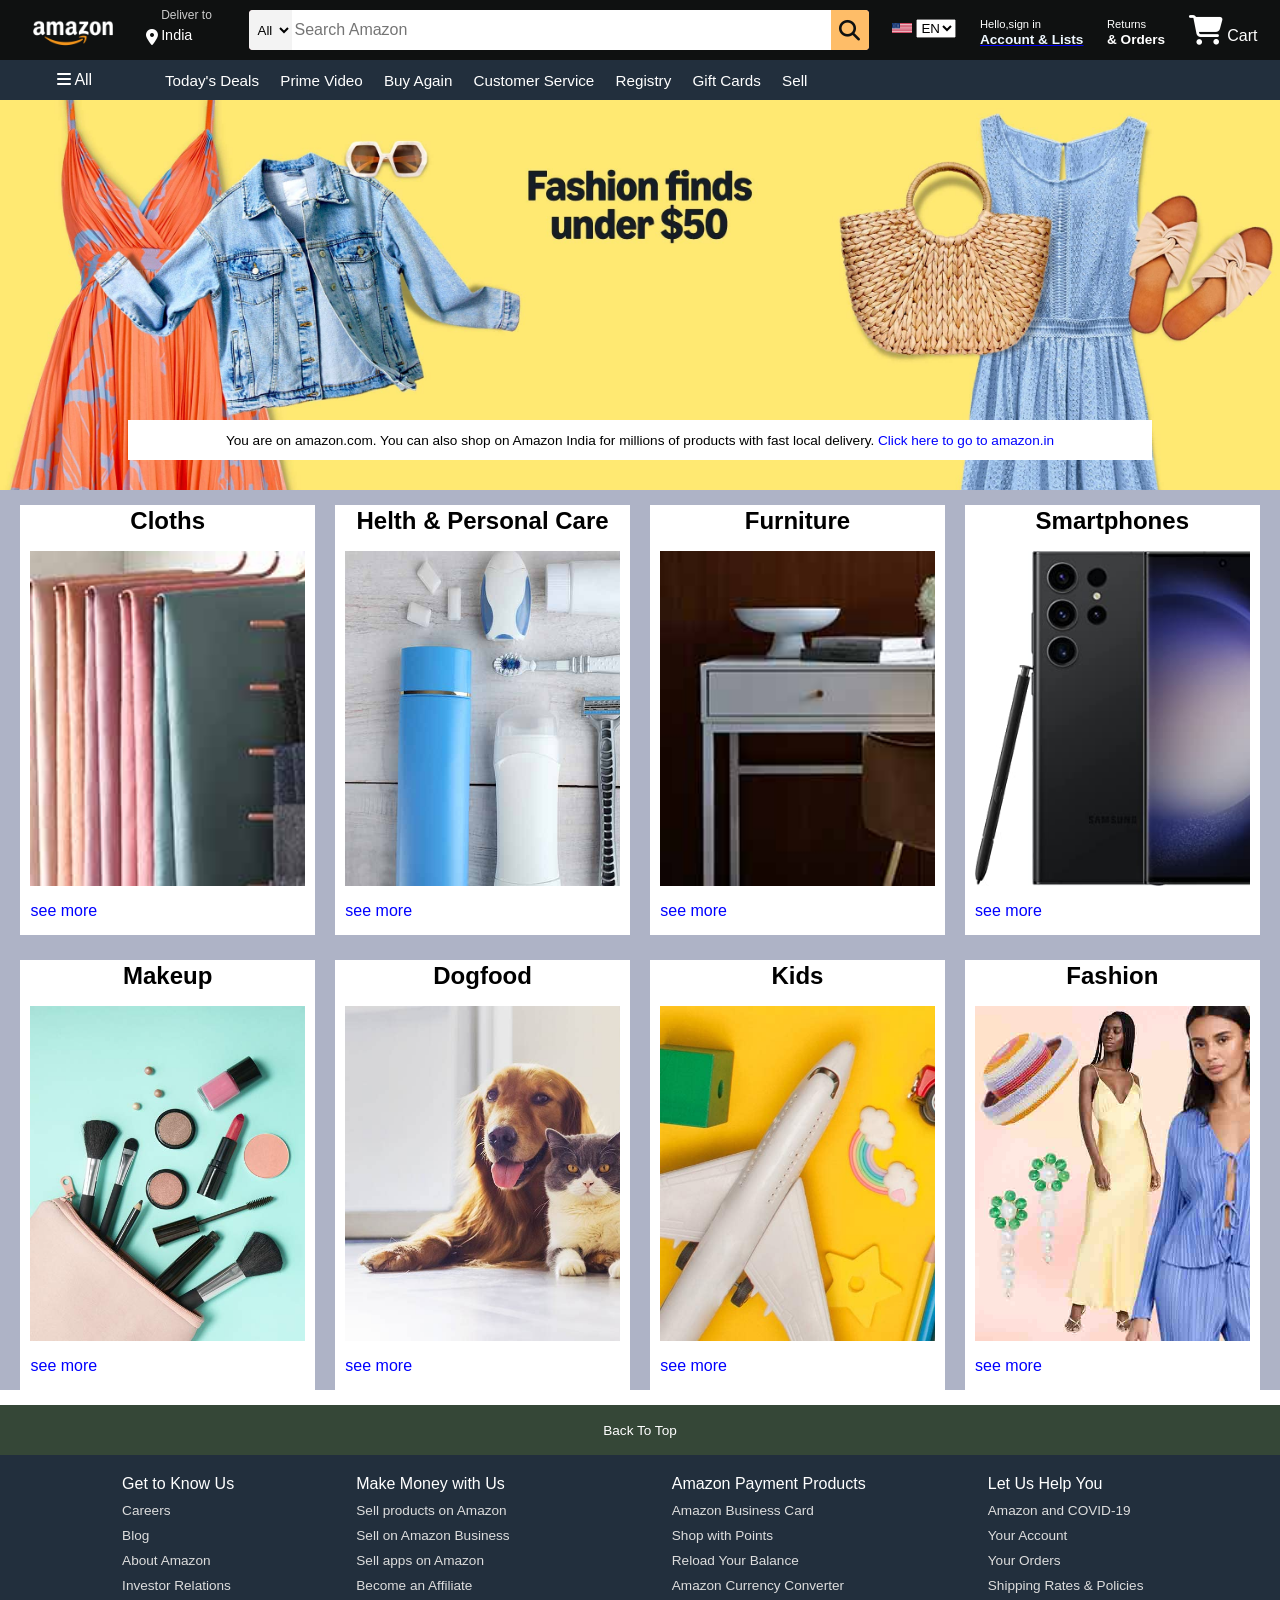
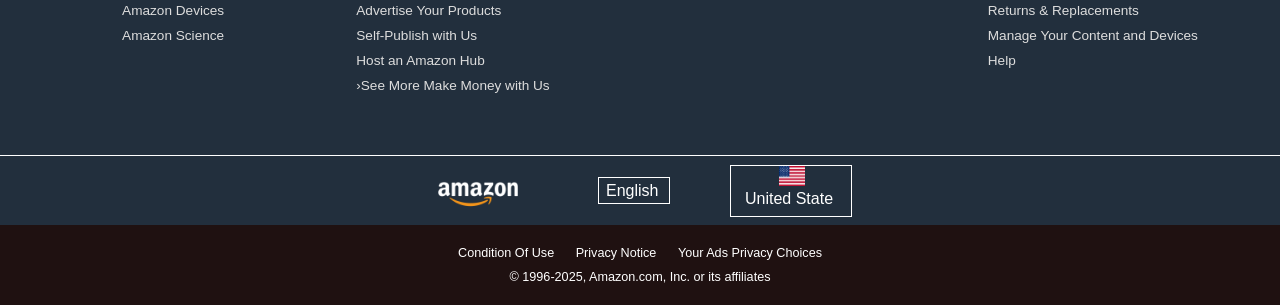
==== index.html @ 599484c8 "first commit" ====
<!DOCTYPE html>
<html lang="en">
<head>
    <meta charset="UTF-8">
    <meta name="viewport" content="width=device-width, initial-scale=1.0">
    <title>Amazon-Clone</title>
    
    <link rel="stylesheet" href="https://cdnjs.cloudflare.com/ajax/libs/font-awesome/6.7.2/css/all.min.css" integrity="sha512-Evv84Mr4kqVGRNSgIGL/F/aIDqQb7xQ2vcrdIwxfjThSH8CSR7PBEakCr51Ck+w+/U6swU2Im1vVX0SVk9ABhg==" crossorigin="anonymous" referrerpolicy="no-referrer" />
    <link rel="stylesheet" href="style.css">
</head>
<body>
    <header>
       <div class="navbar">
        <div class="nav-logo border">
            <div class="logo"></div>
        </div>

        <div class="nav-address border">
            <p class="add-first">Deliver to</p>
            <div class="add-icon">
                <i class="fa-solid fa-location-dot"></i>
                <p class="add-second" id="forme">India</p>
            </div>
        </div>

        <div class="nav-search">
            <select class="search-select">
                <option>All</option>
                <option></option>
            </select>
            <input placeholder="Search Amazon "class="search-input">
            <div class="search-icon">
                <i class="fa-solid fa-magnifying-glass"></i>
            </div>
        </div>

        <div class="en border">
            <img src="./img/usaflag.png" alt="lang" class="flag-size">
          <select class="a">
            <option>EN</option>
            <option>HINDI</option>
          </select>
        </div>

        <div class="nav-signin border">
            <p><span>Hello,sign in</span></p>
            <a href="file:///E:/amazon%20clone/account.html"><p class="nav-second" style="color: aliceblue;">Account & Lists</p></a>
        </div>

        <div class="nav-return border">
            <p><span>Returns</span></p>
            <p class="nav-second"> & Orders</p>
        </div>

        <div class="nav-cart border">
            <i class="fa-solid fa-cart-shopping"></i>
            Cart
        </div> 
       </div> 

       <div class="panel ">
            <div class="panel-all border">
                <i class="fa-solid fa-bars"></i>
                All
            </div>
            <div class="panel-ops">
                <p class="border">Today's Deals</p>
                <p class="border">Prime Video</p>
                <p class="border"> Buy Again</p>
                <p class="border">Customer Service</p>
                <p class="border">Registry</p>
                <p class="border">Gift Cards</p>
                <p class="border">Sell</p>
            </div>

        </div>
    </header>

    <div class="hero-section">
        <div class="hero-msg">
            <p>You are on amazon.com. You can also shop on Amazon India for millions of products with fast local delivery.<a id="blue"> Click here to go to amazon.in</a></p>
        </div>
    </div>


    <div class="shop-section">
        <div class="box1 box">
            <div class="box-content">
                <h2 id="h2">Cloths</h2>
               <div class="box-img " style="background-image: url(./img/box1_image.jpg);"></div>
                <p>see more </p>
            </div>
        </div>


        <div class="box2 box">
            <div class="box-content">
                <h2 id="h2">Helth & Personal Care</h2>
               <div class="box-img " style="background-image: url(./img/box2_image.jpg);"></div>
                <p>see more </p>
            </div>
        </div>

        <div class="box3 box">
            <div class="box-content">
                <h2 id="h2">Furniture</h2>
               <div class="box-img " style="background-image: url(./img/box3_image.jpg);"></div>
                <p>see more </p>
            </div>
        </div>


        <div class="box4 box">
            <div class="box-content">
                <h2 id="h2">Smartphones</h2>
               <div class="box-img " style="background-image: url(./img/box4_image.jpg);"></div>
                <p>see more </p>
            </div>
        </div>
    </div>
    
    <div class="hr">
    
    </div>

    <div class="shop-section">
        <div class="box1 box">
            <div class="box-content">
                <h2 id="h2">Makeup</h2>
               <div class="box-img " style="background-image: url(./img/box5_image.jpg);"></div>
                <p>see more </p>
            </div>
        </div>


        <div class="box2 box">
            <div class="box-content">
                <h2 id="h2">Dogfood</h2>
               <div class="box-img " style="background-image: url(./img/box6_image.jpg);"></div>
                <p>see more </p>
            </div>
        </div>

        <div class="box3 box">
            <div class="box-content">
                <h2 id="h2">Kids</h2>
               <div class="box-img " style="background-image: url(./img/box7_image.jpg);"></div>
                <p>see more </p>
            </div>
        </div>


        <div class="box4 box">
            <div class="box-content">
                <h2 id="h2">Fashion</h2>
               <div class="box-img " style="background-image: url(./img/box8_image.jpg);"></div>
                <p>see more </p>
            </div>
        </div>
    </div>
    <footer>
        <div class="foot-panel1">
            Back To Top
        </div>

        <div class="foot-panel2">
            <ul>
            <p>Get to Know Us</p>
            <a>Careers</a>
              <a>Blog</a> 
               <a>About Amazon</a>
               <a>Investor Relations</a>
               <a>Amazon Devices</a>
              <a> Amazon Science</a>
              </ul>

              <ul>
                <p>Make Money with Us</p>
            <a>Sell products on Amazon</a>
              <a>Sell on Amazon Business</a> 
               <a>Sell apps on Amazon</a>
               <a>Become an Affiliate</a>
               <a>Advertise Your Products</a>
              <a>Self-Publish with Us</a>
              <a>Host an Amazon Hub</a>
              <a>›See More Make Money with Us</a>
              </ul>

              <ul>
              <p>Amazon Payment Products</p>
            <a>Amazon Business Card</a>
              <a>Shop with Points</a> 
               <a>Reload Your Balance</a>
               <a>Amazon Currency Converter</a>
               </ul>

               <ul>
              <p>Let Us Help You</p>
            <a>Amazon and COVID-19</a>
              <a>Your Account</a> 
               <a>Your Orders</a>
               <a>Shipping Rates & Policies</a>
               <a>Returns & Replacements</a>
              <a>Manage Your Content and Devices</a>
              <a>Help</a>
              </ul>
        </div>

        <div class="foot-panel3">
            <div class="logo"></div>
            <div class="eng-box"><p>English</p></div>
            <div class="un-state">
                <img src="./img/usaflag.png" class="imgclass"><p>United State</p></div>
        </div>

        <div class="foot-panel4">
            <div class="pages">
                <a class="a1">Condition Of Use</a>
                <a class="a2">Privacy Notice</a>
                <a class="a3">Your Ads Privacy Choices</a>
                <div class="copyright">
                            © 1996-2025, Amazon.com, Inc. or its affiliates
                </div>
            </div>
        </div>
    </footer>
    <script src="./index.js"></script>
</body>
</html>
---- style.css ----
*{
    margin:0;
    font-family:Arial;
    border:border-box;
}
.navbar{
    height: 60px;
    background-color: #0f1111;
    color: white;
    display: flex;
    align-items: center;
    justify-content: space-evenly;
}
.nav-logo{
    height: 50px;
    width: 100px;
}
.nav-signin{
    color: white;
}


.logo{
   background-image: url(./img/amazon_logo.png);
   background-size: cover;
    height: 50px;
    width: 100px;
    cursor: pointer;
    
}

.border{
    border:1.5px solid transparent;
}

.border:hover{
    border:1.5px solid white;
}

/*box2*/
.add-first{
color: #cccccc;
font-size: 0.75rem;
margin: 15px;
}
.add-second{
font-size: 0.90rem;
margin-left: 3px;
}

.add-icon{
    display: flex;
    align-items: center;
    height: 0.5px;
    margin-bottom: 30px;
}
#forme{
    margin-bottom: 5px;
}

/*box3*/
.nav-search{
    display:flex;
    justify-content: space-evenly;
    background-color: pink;
    width: 620px;
    height: 40px;
    border-radius: 4px;
}

.nav-search:hover{
    border: 2px solid orange;
}

.search-select{
    background-color: #f3f3f3;
    width: 50px;
    text-align: center;
    border-top-left-radius: 4px;
    border-bottom-left-radius: 4px;
    border: none;
}

.search-input{
    width: 100%;
    font-size: 1rem;
    border:none;
}

.search-icon{
    width: 45px;
    display: flex;
    justify-content: center;
    align-items: center;
    font-size: 1.3rem;
    background-color: #febd68;
     border-top-right-radius: 4px;
    border-bottom-right-radius: 4px;
    color: #0f1111;
}
/*my box*/
.flag-size{
    height: 10px;
    width: 20px;
    margin-top: 14px;
}
.a{
    width: 40px;
    margin-top: 14px;
}
.en{
    height: 50px;
    justify-content: center;
    align-items: center;
}

/*box4*/
span{
    font-size: 0.7rem;
}

.nav-second{
    font-size: 0.85rem;
    font-weight: 700;
}

/*box6*/
.nav-cart i{
 font-size: 30px;
}
.nav-font{
    font-size: 0.85rem;
    font-weight: 700;
}

/*panel*/
.panel{
    height: 40px;
    background-color: #222f3d;
    display: flex;
    color: white;
    align-items: center;
    justify-content: space-evenly;
}

.panel-ops p{
    display: inline;
    margin-left: 15px;
}

.panel-ops{
    width:84%;
    font-size: 0.95rem;
}

 .hero-section{
    background-image: url("./img/hero1.jpg");
    height: 390px;
    background-size: cover;
    display: flex;
    justify-content: center;
    align-items: flex-end;
   
} 



.hero-msg{
    background-color: white;
    color: black;
    height: 40px;
    display: flex;
    align-items: center;
    justify-content: center;
    font-size: 0.85rem;
    width: 80%;
     margin-bottom: 30px;
}

/*blue*/
.hero-msg a{
    color: blue;
}

/*shop*/
.box{
    /*border: 2px solid black;*/
    height: 430px;
    width: 23%;
    background-color: white;
    margin-top: 15px;
}

.shop-section{
    display: flex;
    flex-wrap: wrap;
    justify-content: space-evenly;
    background-color:rgb(174, 179, 198);
  
}

.box-img{
    
    height: 300px;
    padding: 20px 0px 15px;
    margin-top: 1rem;
    margin-bottom: 1rem;
    background-size: cover;
    
}

.box-content{
    margin-left: 10px;
    margin-right: 10px;
}

.box-content p{
    color:blue
}

#h2{
    margin-top: 2px;
    text-align: center;
}

.hr{
    height: 10px;
     background-color:rgb(174, 179, 198);
}

.foot-panel1{
    background-color: #354737;
    color:white;
    height: 50px;
    display: flex;
    justify-content: center;
    align-items: center;
    font-size: 0.85rem;
}
footer{
    margin-top: 15px;
}

ul{
    margin-top: 20px;
}

ul a{
    display: block;
    font-size: 0.85rem;
    margin-top: 10px;
    color:#dddddd;
}

.foot-panel2{
        display: flex;
        background-color: #222f3d;
        color: white;
        height: 300px;
        justify-content: space-evenly;
}

.foot-panel3{
    background-color: #222f3d;
    border-top: 0.5px solid white;
    height: 69px;
    display: flex;
    justify-content: center;
    align-items: center;
}

.logo{
    background-image: url("./img/amazon_logo.png");
    height: 50px;
    width: 100px;
    margin-right: 20px;

}

.eng-box{
    height: 25px;
    width: 70px;
    border: 1px solid white;
    color: white;
    margin-left: 50px;
    justify-content: center;
    align-items: center;
}
.un-state{
    height:50px ;
    width: 120px;
    border: 1px solid white;
    color: white;
    margin-left: 60px;
    justify-content: center;
    align-items: center;
}
.un-state img{
    height: 20px;
    width: 26px;
}
.eng-box p{
    align-items: center;
    justify-content: center;
    margin-top: 4px;
    margin-left: 7px;
}

.imgclass{
    margin-left: 40%;

}

.un-state p{
    margin-left: 14px;
}

.foot-panel4{
    background-color: #1f1111;
    color: white;
    display:flex;
    justify-content: center;
    align-items: center;
    justify-content: space-evenly;
    height: 80px;
}

.pages{
    font-size: 0.79rem;
}

.copyright{
    font-size: 0.79rem;
    text-align: center;
    margin-top: 10px;
}
.a2{
    margin-left: 18px;
}
.a3{
    margin-left: 18px;
}



/*body*/

.content p {
  font-size: 14px;
  color: #555;
  margin: 4px 0 0;
}

.mainbox{
    display: flex;
    
    margin-top: 20px;
}

.mainbox1{
    display: flex;
    
    margin-top: 20px;
} */
.container {
  display: flex;
  flex-direction: column;
  align-items: center;
  margin-top: 30px;
}

.mainbox {
  display: flex;
  justify-content: center;
  flex-wrap: wrap;
  gap: 20px;
  margin-top: 20px;
}

.accountbox {
  width: 320px;
  height: 100px;
  background-color: white;
  display: flex;
  align-items: flex-start;
  padding: 16px;
  border: 1px solid #d5d9d9;
  border-radius: 8px;
  box-shadow: 0 2px 4px rgba(0, 0, 0, 0.1);
  transition: box-shadow 0.2s ease;
}

.accountbox:hover {
  box-shadow: 0 4px 10px rgba(0, 0, 0, 0.15);
}

.accountbox .icon {
  margin-right: 16px;
  margin-top: 4px;
}

.accountbox .icon img {
  width: 40px;
  height: 40px;
}

.accountbox .icon i {
  font-size: 36px;
  color: #333;
}

.accountbox .content {
  flex: 1;
}

.accountbox .content h3 {
  font-size: 16px;
  margin: 0;
  color: #111;
}

.accountbox .content p {
  font-size: 14px;
  color: #555;
  margin-top: 6px;
}
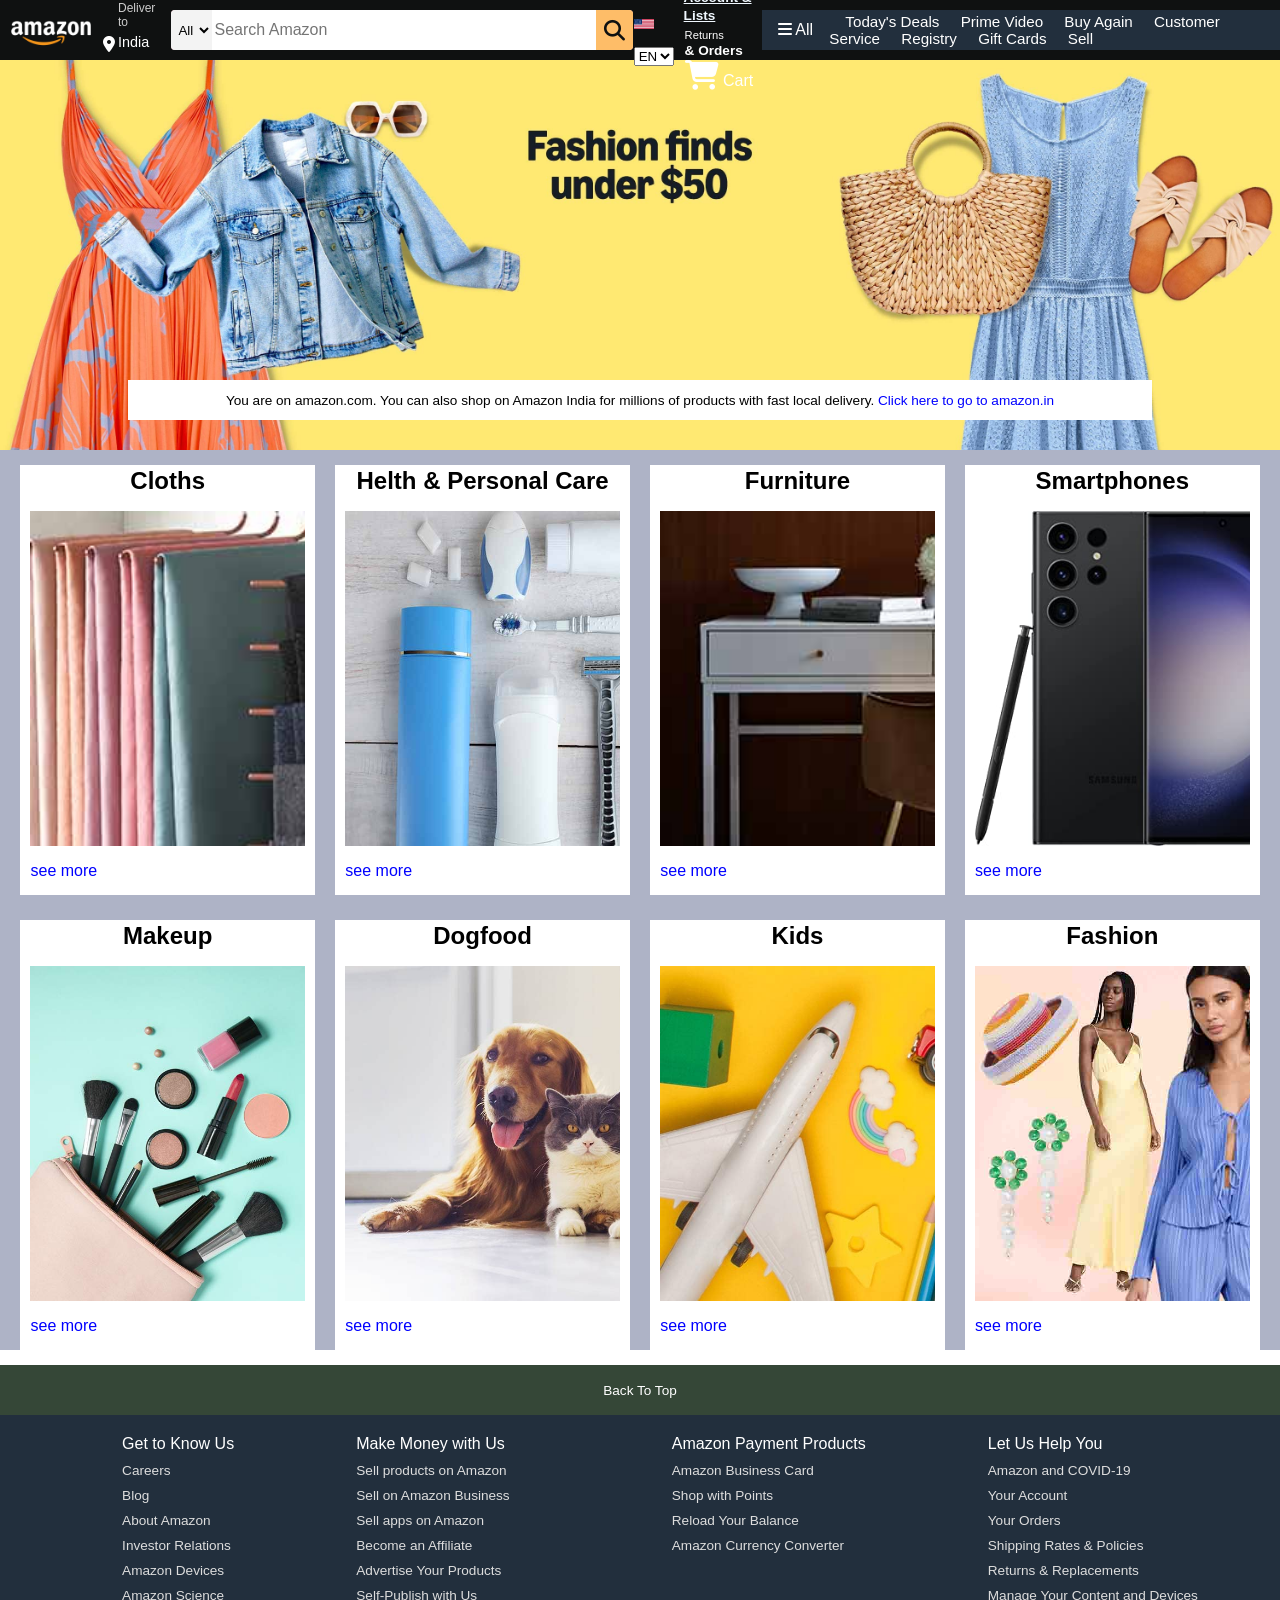
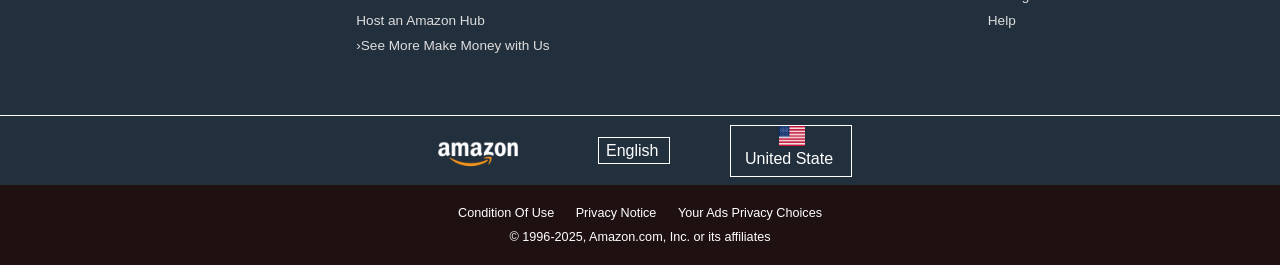
==== commit e6af3305: "fixed file path issue" ====
--- a/index.html
+++ b/index.html
@@ -44,8 +44,9 @@
 
         <div class="nav-signin border">
             <p><span>Hello,sign in</span></p>
-            <a href="file:///E:/amazon%20clone/account.html"><p class="nav-second" style="color: aliceblue;">Account & Lists</p></a>
-        </div>
+            <a href="account.html" class="nav-second" style="color: aliceblue;">
+  Account & Lists
+</a>
 
         <div class="nav-return border">
             <p><span>Returns</span></p>
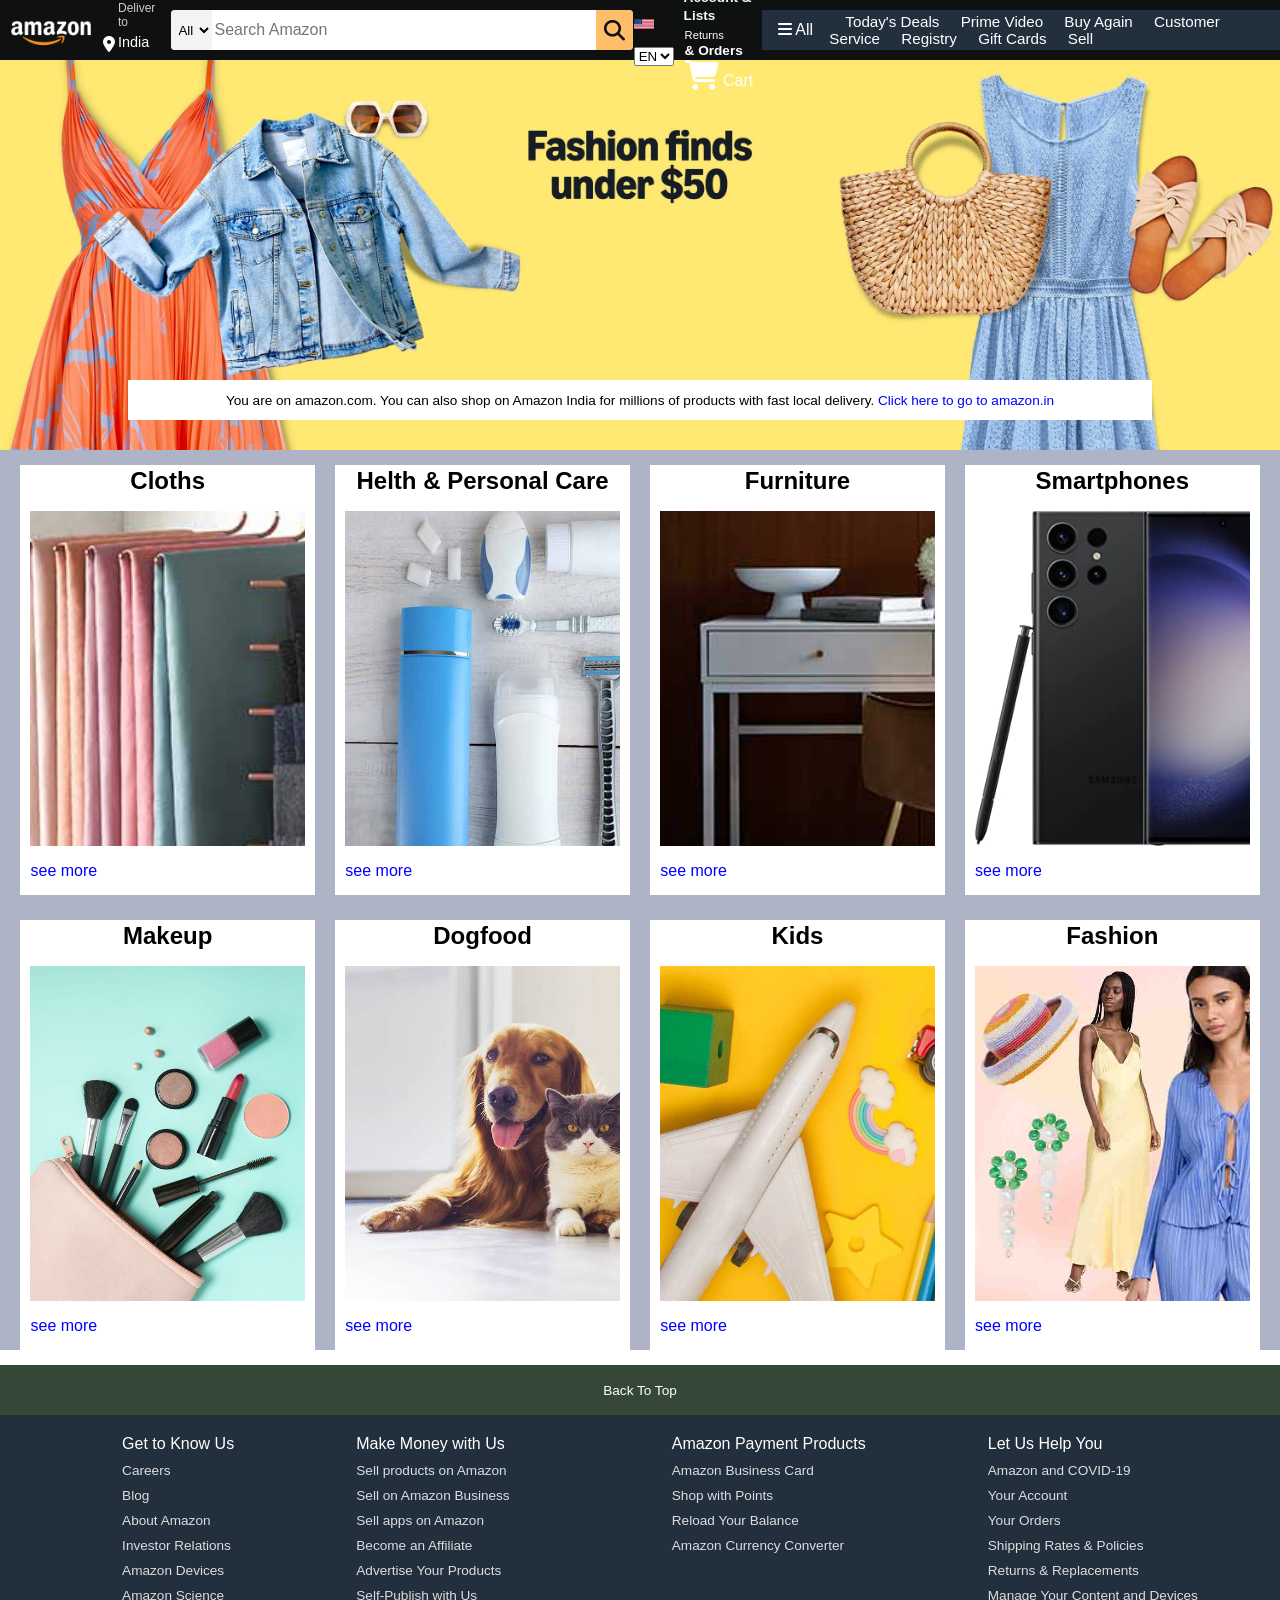
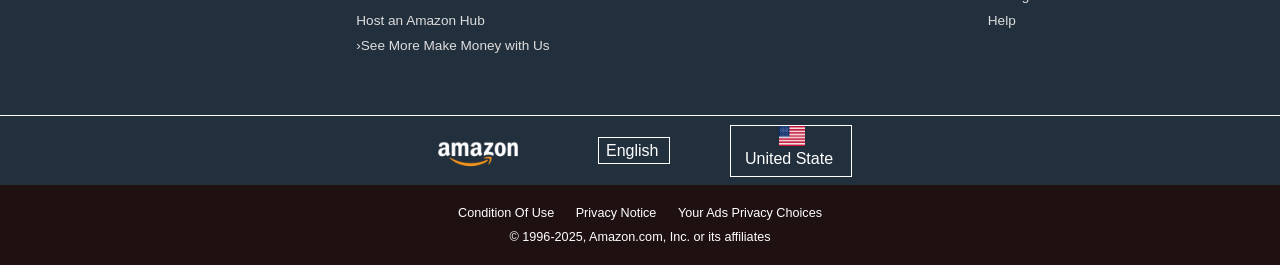
==== commit 13472e4d: "fixed file path issue" ====
--- a/index.html
+++ b/index.html
@@ -44,7 +44,7 @@
 
         <div class="nav-signin border">
             <p><span>Hello,sign in</span></p>
-            <a href="account.html" class="nav-second" style="color: aliceblue;">
+<a href="account.html" class="nav-second" style="color: aliceblue; text-decoration: none;">
   Account & Lists
 </a>
 
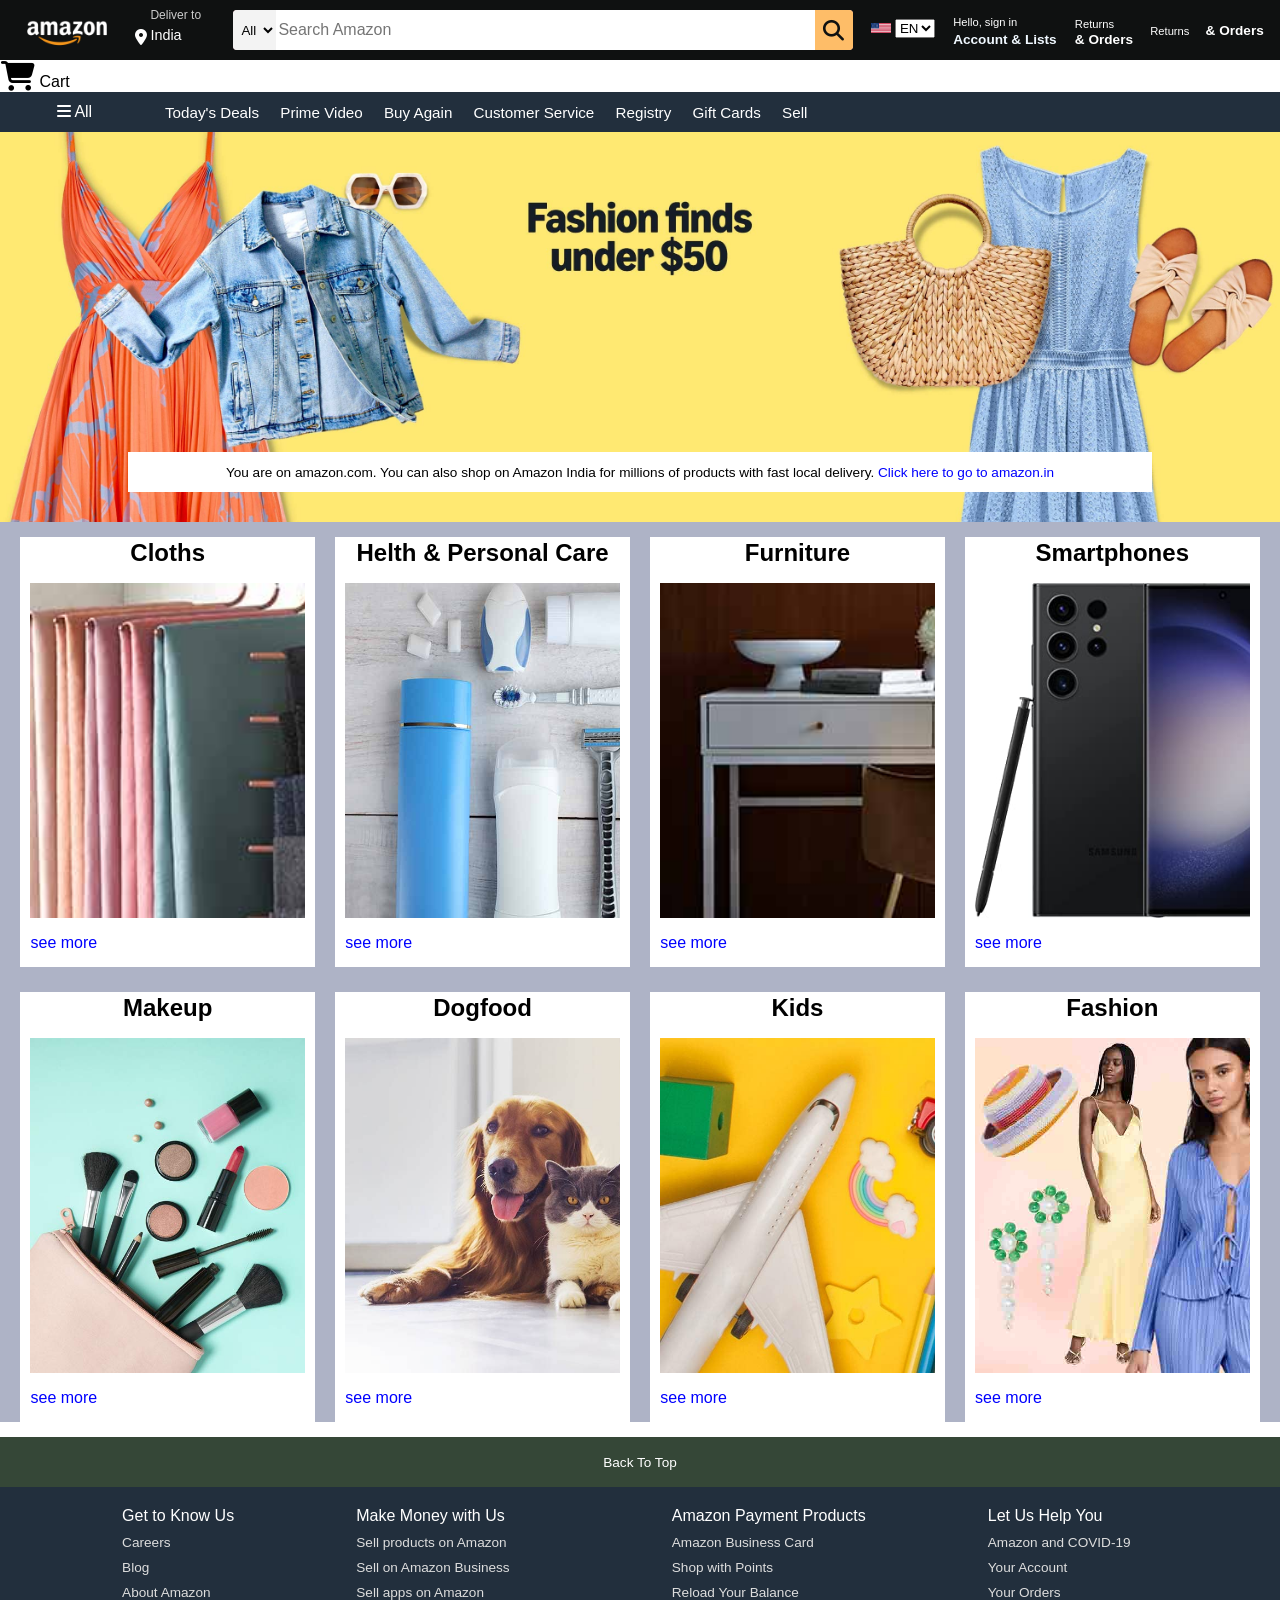
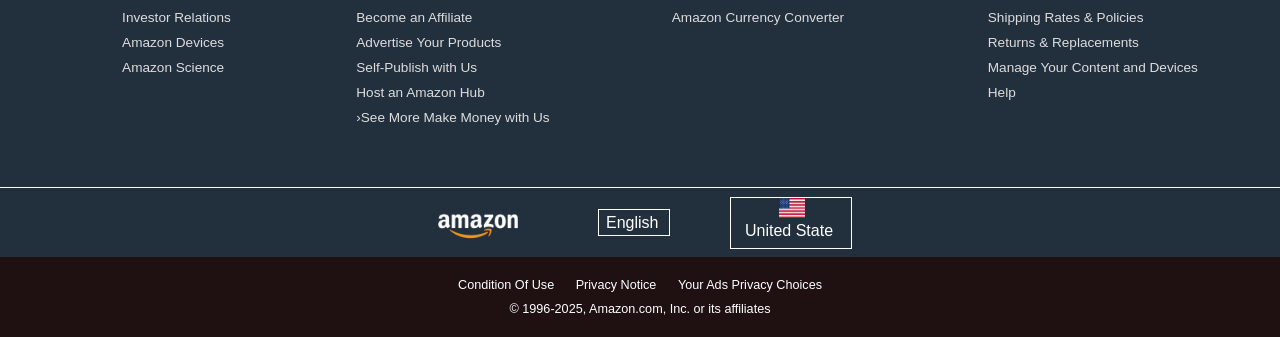
==== commit a7097180: "fixed file path issue" ====
--- a/index.html
+++ b/index.html
@@ -42,13 +42,18 @@
           </select>
         </div>
 
-        <div class="nav-signin border">
-            <p><span>Hello,sign in</span></p>
-<a href="account.html" class="nav-second" style="color: aliceblue; text-decoration: none;">
-  Account & Lists
-</a>
-
-        <div class="nav-return border">
+<div class="nav-signin border">
+    <p><span>Hello, sign in</span></p>
+
+    <a href="account.html" class="nav-second" style="color: aliceblue; text-decoration: none;">
+        Account & Lists
+    </a>
+</div> 
+
+<div class="nav-return border">
+    <p><span>Returns</span></p>
+    <p class="nav-second">& Orders</p>
+</div>
             <p><span>Returns</span></p>
             <p class="nav-second"> & Orders</p>
         </div>
